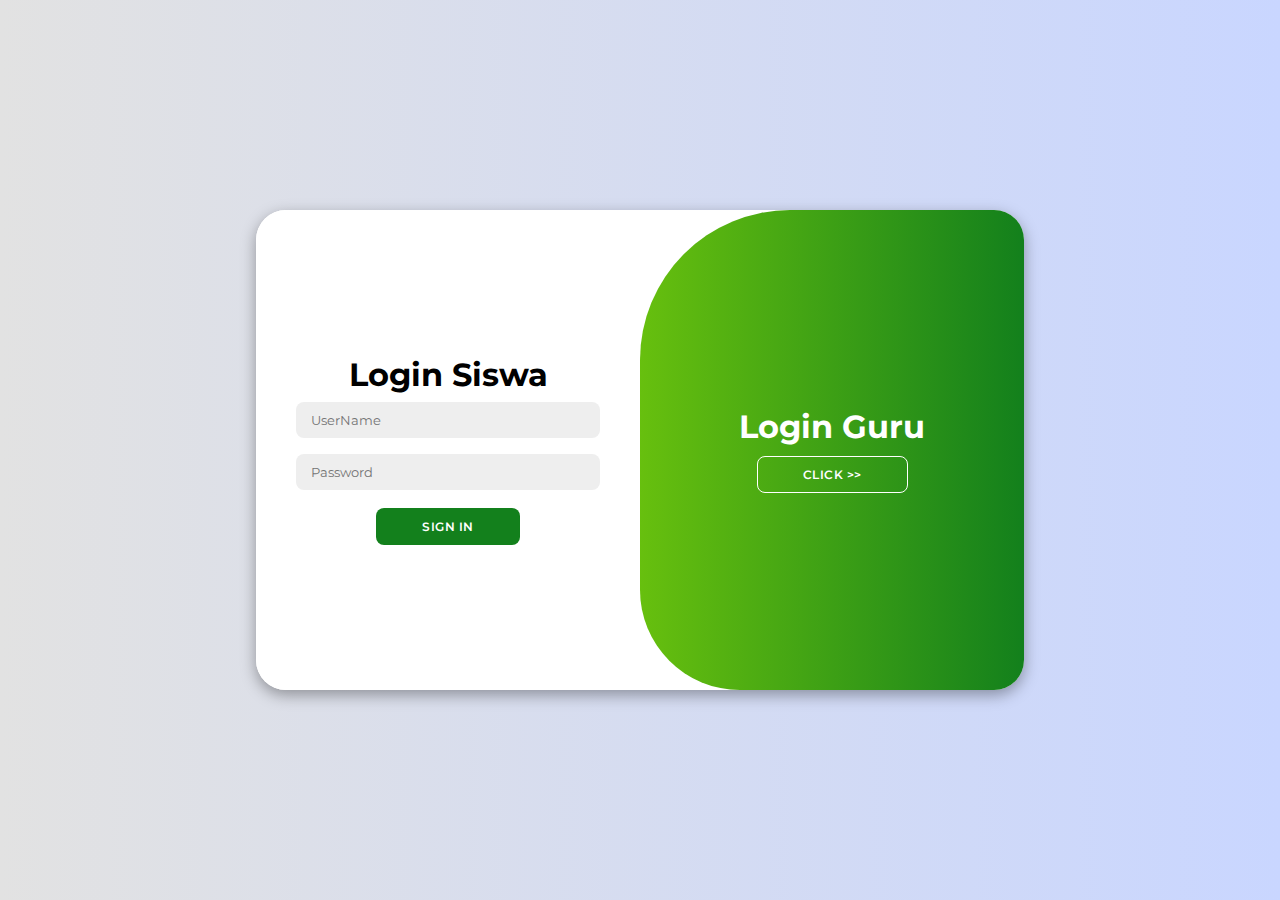
==== FOLDER PROGRAM/index.html @ 563b58ba "Upload Terbaru" ====
<!DOCTYPE html>
<html lang="en">

<head>
    <meta charset="UTF-8">
    <meta name="viewport" content="width=device-width, initial-scale=1.0">
    <link rel="stylesheet" href="https://cdnjs.cloudflare.com/ajax/libs/font-awesome/6.4.2/css/all.min.css">
    <link rel="stylesheet" href="style.css">
    <title>Login</title>
</head>

<body>

    <div class="container" id="container">
        <div class="form-container sign-up">
            <form>
                <h1>Login Guru</h1>
                <input type="text" placeholder="UserName">
                <input type="password" placeholder="password">
                <button>Sign In</button>
            </form>
        </div>
        <div class="form-container sign-in">
            <form>
                <h1>Login Siswa</h1>

                <input type="text" placeholder="UserName">
                <input type="password" placeholder="Password">
                <button>Sign In</button>
            </form>
        </div>
        <div class="toggle-container">
            <div class="toggle">
                <div class="toggle-panel toggle-left">
                    <h1>Login Siswa</h1>
                    <button class="hidden" id="login">click <<</button>
                </div>
                <div class="toggle-panel toggle-right">
                    <h1>Login Guru</h1>

                    <button class="hidden" id="register">click >></button>
                </div>
            </div>
        </div>
    </div>

    <script>
        const container = document.getElementById('container');
        const registerBtn = document.getElementById('register');
        const loginBtn = document.getElementById('login');

        registerBtn.addEventListener('click', () => {
            container.classList.add("active");
        });

        loginBtn.addEventListener('click', () => {
            container.classList.remove("active");
        });
    </script>
</body>

</html>
---- FOLDER PROGRAM/style.css ----
@import url('https://fonts.googleapis.com/css2?family=Montserrat:wght@300;400;500;600;700&display=swap');

*{
    margin: 0;
    padding: 0;
    box-sizing: border-box;
    font-family: 'Montserrat', sans-serif;
}

body{
    background-color: #c9d6ff;
    background: linear-gradient(to right, #e2e2e2, #c9d6ff);
    display: flex;
    align-items: center;
    justify-content: center;
    flex-direction: column;
    height: 100vh;
}

.container{
    background-color: #fff;
    border-radius: 30px;
    box-shadow: 0 5px 15px rgba(0, 0, 0, 0.35);
    position: relative;
    overflow: hidden;
    width: 768px;
    max-width: 100%;
    min-height: 480px;
}

.container p{
    font-size: 14px;
    line-height: 20px;
    letter-spacing: 0.3px;
    margin: 20px 0;
}

.container span{
    font-size: 12px;
}

.container a{
    color: #333;
    font-size: 13px;
    text-decoration: none;
    margin: 15px 0 10px;
}

.container button{
    background-color: #13801c;
    color: #fff;
    font-size: 12px;
    padding: 10px 45px;
    border: 1px solid transparent;
    border-radius: 8px;
    font-weight: 600;
    letter-spacing: 0.5px;
    text-transform: uppercase;
    margin-top: 10px;
    cursor: pointer;
}

.container button.hidden{
    background-color: transparent;
    border-color: #fff;
}

.container form{
    background-color: #fff;
    display: flex;
    align-items: center;
    justify-content: center;
    flex-direction: column;
    padding: 0 40px;
    height: 100%;
}

.container input{
    background-color: #eee;
    border: none;
    margin: 8px 0;
    padding: 10px 15px;
    font-size: 13px;
    border-radius: 8px;
    width: 100%;
    outline: none;
}

.form-container{
    position: absolute;
    top: 0;
    height: 100%;
    transition: all 0.6s ease-in-out;
}

.sign-in{
    left: 0;
    width: 50%;
    z-index: 2;
}

.container.active .sign-in{
    transform: translateX(100%);
}

.sign-up{
    left: 0;
    width: 50%;
    opacity: 0;
    z-index: 1;
}

.container.active .sign-up{
    transform: translateX(100%);
    opacity: 1;
    z-index: 5;
    animation: move 0.6s;
}

@keyframes move{
    0%, 49.99%{
        opacity: 0;
        z-index: 1;
    }
    50%, 100%{
        opacity: 1;
        z-index: 5;
    }
}

.social-icons{
    margin: 20px 0;
}

.social-icons a{
    border: 1px solid #ccc;
    border-radius: 20%;
    display: inline-flex;
    justify-content: center;
    align-items: center;
    margin: 0 3px;
    width: 40px;
    height: 40px;
}

.toggle-container{
    position: absolute;
    top: 0;
    left: 50%;
    width: 50%;
    height: 100%;
    overflow: hidden;
    transition: all 0.6s ease-in-out;
    border-radius: 150px 0 0 100px;
    z-index: 1000;
}

.container.active .toggle-container{
    transform: translateX(-100%);
    border-radius: 0 150px 100px 0;
}

.toggle{
    background-color: #13801c;
    height: 100%;
    background: linear-gradient(to right, #bbff00, #13801c);
    color: #fff;
    position: relative;
    left: -100%;
    height: 100%;
    width: 200%;
    transform: translateX(0);
    transition: all 0.6s ease-in-out;
}

.container.active .toggle{
    transform: translateX(50%);
}

.toggle-panel{
    position: absolute;
    width: 50%;
    height: 100%;
    display: flex;
    align-items: center;
    justify-content: center;
    flex-direction: column;
    padding: 0 30px;
    text-align: center;
    top: 0;
    transform: translateX(0);
    transition: all 0.6s ease-in-out;
}

.toggle-left{
    transform: translateX(-200%);
}

.container.active .toggle-left{
    transform: translateX(0);
}

.toggle-right{
    right: 0;
    transform: translateX(0);
}

.container.active .toggle-right{
    transform: translateX(200%);
}
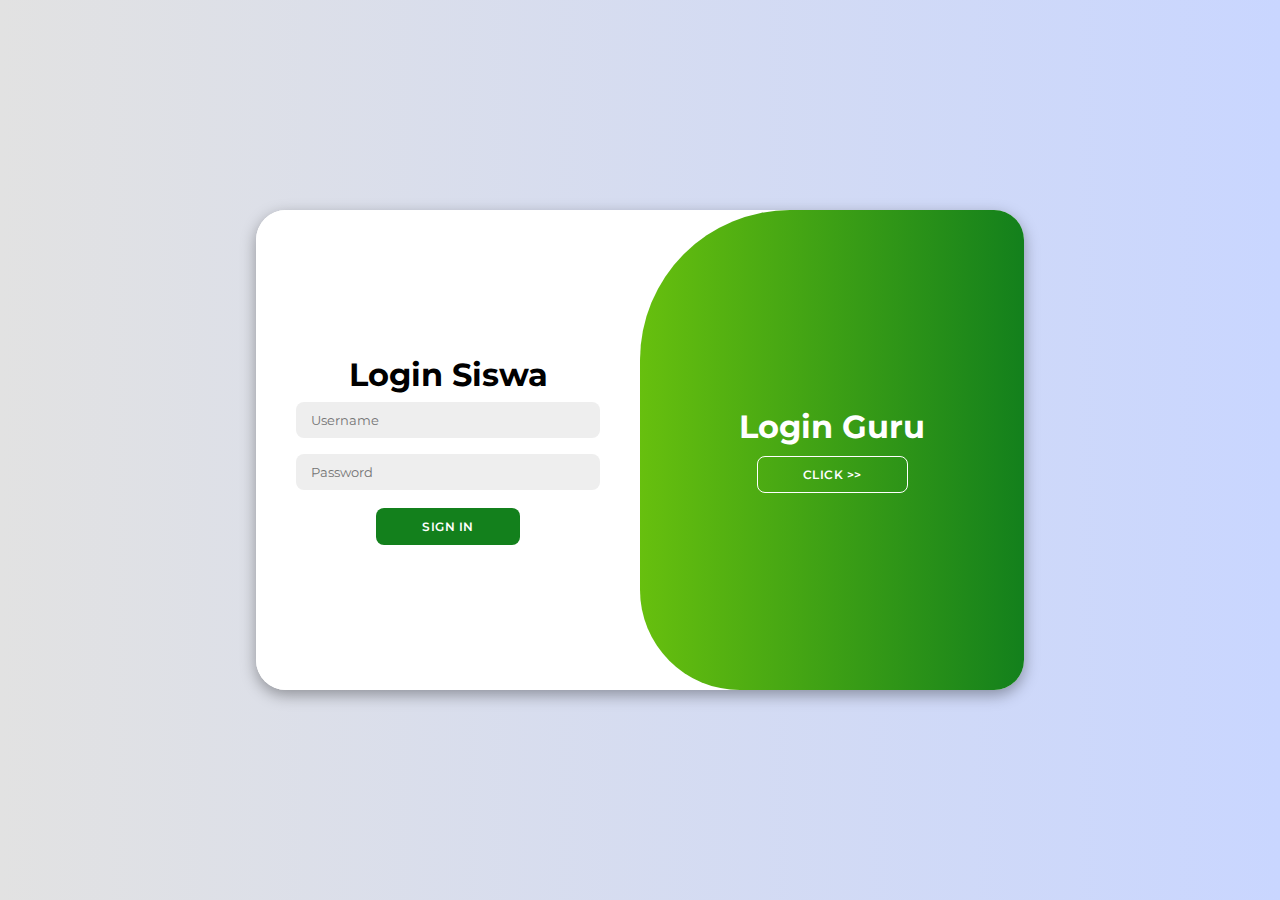
==== commit df69e070: "yayat: Update code" ====
--- a/FOLDER PROGRAM/index.html
+++ b/FOLDER PROGRAM/index.html
@@ -1,6 +1,5 @@
 <!DOCTYPE html>
-<html lang="en">
-
+<html>
 <head>
     <meta charset="UTF-8">
     <meta name="viewport" content="width=device-width, initial-scale=1.0">
@@ -12,33 +11,31 @@
 <body>
 
     <div class="container" id="container">
-        <div class="form-container sign-up">
-            <form>
+        <div class="form-container guru">
+            <form id="login_guru">
                 <h1>Login Guru</h1>
-                <input type="text" placeholder="UserName">
-                <input type="password" placeholder="password">
-                <button>Sign In</button>
+                <input type="text" id="username_guru" placeholder="Username" required>
+                <input type="password" id="password_guru" placeholder="password" required>
+                <button type="submit">Sign In</button>
             </form>
         </div>
-        <div class="form-container sign-in">
-            <form>
+        <div class="form-container siswa">
+            <form id="login_siswa">
                 <h1>Login Siswa</h1>
-
-                <input type="text" placeholder="UserName">
-                <input type="password" placeholder="Password">
-                <button>Sign In</button>
+                <input type="text" id="username_siswa" placeholder="Username" required>
+                <input type="password" id="password_siswa" placeholder="Password" required>
+                <button type="submit">Sign In</button>
             </form>
         </div>
         <div class="toggle-container">
             <div class="toggle">
                 <div class="toggle-panel toggle-left">
                     <h1>Login Siswa</h1>
-                    <button class="hidden" id="login">click <<</button>
+                    <button class="hidden" id="siswa">click <<</button>
                 </div>
                 <div class="toggle-panel toggle-right">
                     <h1>Login Guru</h1>
-
-                    <button class="hidden" id="register">click >></button>
+                    <button class="hidden" id="guru">click >></button>
                 </div>
             </div>
         </div>
@@ -46,16 +43,118 @@
 
     <script>
         const container = document.getElementById('container');
-        const registerBtn = document.getElementById('register');
-        const loginBtn = document.getElementById('login');
+        const guruBtn = document.getElementById('guru');
+        const siswaBtn = document.getElementById('siswa');
 
-        registerBtn.addEventListener('click', () => {
+        guruBtn.addEventListener('click', () => {
             container.classList.add("active");
         });
 
-        loginBtn.addEventListener('click', () => {
+        siswaBtn.addEventListener('click', () => {
             container.classList.remove("active");
         });
+
+        document.getElementById('login_siswa').addEventListener('submit', function (event) {
+            event.preventDefault();
+
+            let username_siswa = document.querySelector("#username_siswa");
+            let password_siswa = document.querySelector("#password_siswa");
+            let username_guru = document.querySelector("#username_siswa");
+            let password_guru = document.querySelector("#password_siswa");
+
+            if (username && password) {
+                window.setTimeout(function () {
+                    window.location.href = ".html";
+                }, 2000);
+            } else {
+                alert('Username atau password salah');
+            }
+        });
+        document.getElementById('login_guru').addEventListener('submit', function (event) {
+            event.preventDefault();
+
+            let username = document.querySelector("#username");
+            let password = document.querySelector("#password");
+
+            if (username && password) {
+                window.setTimeout(function () {
+                    window.location.href = ".html";
+                }, 2000);
+            } else {
+                alert('Username atau password salah');
+            }
+        });
+        const keyUsernamesiswa = (event) => {
+            if (
+                (event.key >= "a" && event.key <= "z") ||
+                (event.key >= "A" && event.key <= "Z")
+            ) {
+                return true;
+            } else {
+                return false;
+            }
+        };
+        const keyPasswordsiswa = (event) => {
+            if (
+                (event.key >= "a" && event.key <= "z") ||
+                (event.key >= "A" && event.key <= "Z") ||
+                (event.key >= "0" && event.key <= "9")
+            ) {
+                return true;
+            } else {
+                return false;
+            }
+        };
+        const keyEntersiswa = (event, component) => {
+            if (event.key == "Enter") {
+                component.focus();
+            }
+        };
+        const keyUsernameguru = (event) => {
+            if (
+                (event.key >= "a" && event.key <= "z") ||
+                (event.key >= "A" && event.key <= "Z")
+            ) {
+                return true;
+            } else {
+                return false;
+            }
+        };
+        const keyPasswordguru = (event) => {
+            if (
+                (event.key >= "a" && event.key <= "z") ||
+                (event.key >= "A" && event.key <= "Z") ||
+                (event.key >= "0" && event.key <= "9")
+            ) {
+                return true;
+            } else {
+                return false;
+            }
+        };
+        const keyEnterguru = (event, component) => {
+            if (event.key == "Enter") {
+                component.focus();
+            }
+        };
+        username_siswa.addEventListener(
+            "keypress",
+            (event) => (event.returnValue = keyUsernamesiswa(event))
+        );
+        password_siswa.addEventListener(
+            "keypress",
+            (event) => (event.returnValue = keyPasswordsiswa(event))
+        );
+        username_siswa.addEventListener("keyup", (event) => keyEntersiswa(event, password_siswa)
+        );
+        username_guru.addEventListener(
+            "keypress",
+            (event) => (event.returnValue = keyUsernameguru(event))
+        );
+        password_guru.addEventListener(
+            "keypress",
+            (event) => (event.returnValue = keyPasswordguru(event))
+        );
+        username_guru.addEventListener("keyup", (event) => keyEnterguru(event, password_guru));
     </script>
 </body>
 
--- a/FOLDER PROGRAM/style.css
+++ b/FOLDER PROGRAM/style.css
@@ -93,24 +93,24 @@
     transition: all 0.6s ease-in-out;
 }
 
-.sign-in{
+.siswa{
     left: 0;
     width: 50%;
     z-index: 2;
 }
 
-.container.active .sign-in{
+.container.active .siswa{
     transform: translateX(100%);
 }
 
-.sign-up{
+.guru{
     left: 0;
     width: 50%;
     opacity: 0;
     z-index: 1;
 }
 
-.container.active .sign-up{
+.container.active .guru{
     transform: translateX(100%);
     opacity: 1;
     z-index: 5;
